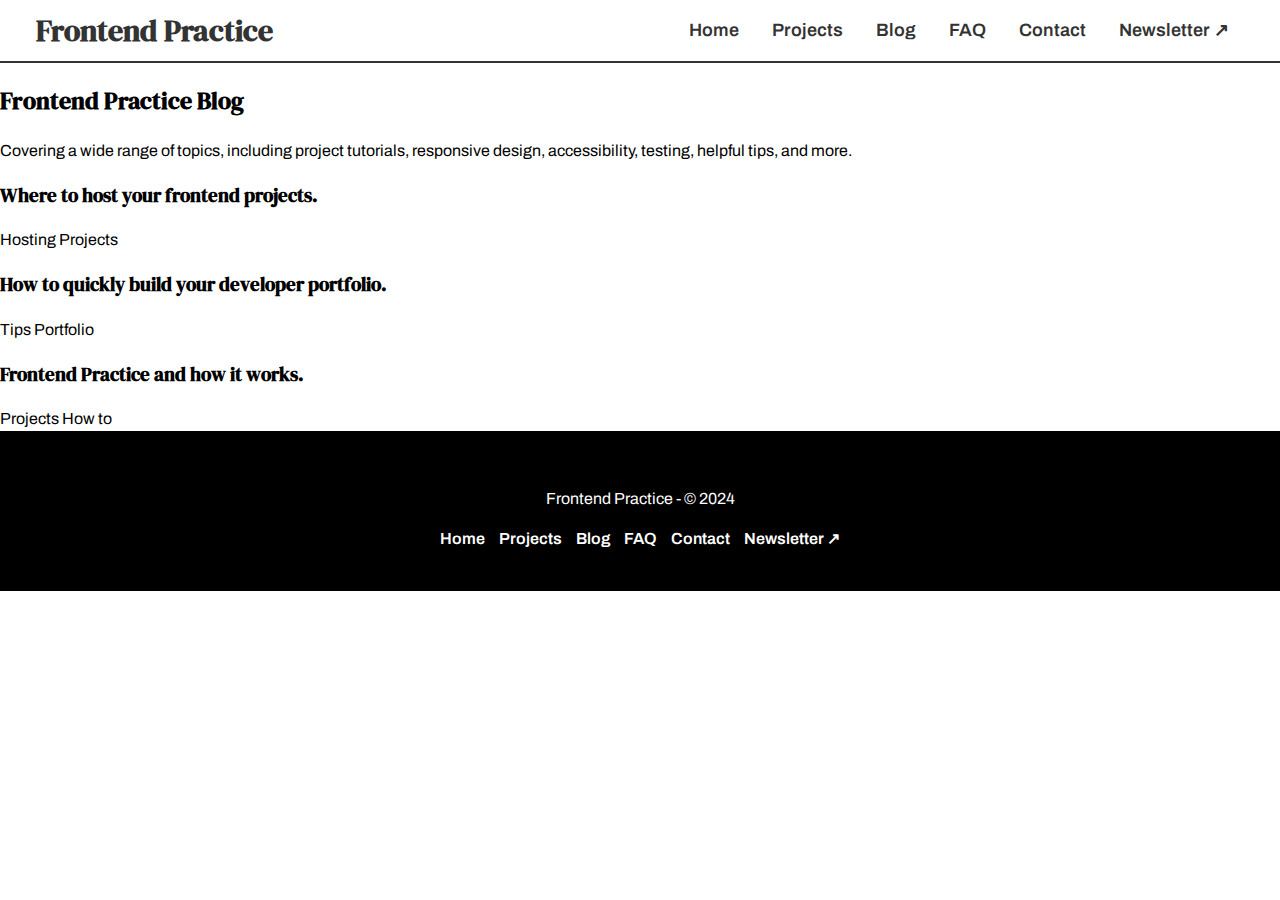
==== src/Blog.html @ d1310068 "blog" ====
<!DOCTYPE html>
<html lang="en">
  <head>
    <meta charset="UTF-8" />
    <meta name="viewport" content="width=device-width, initial-scale=1.0" />
    <title>Blog</title>
    <link rel="stylesheet" href="styles.css" />
    <script src="main.js" defer></script>
  </head>
  <body>
    <!-- Header -->
    <header class="header">
      <a href="/" class="logo">Frontend Practice</a>
      <div class="header-right">
        <a href="/">Home</a>
        <a href="projects.html">Projects</a>
        <a href="Blog.html">Blog</a>
        <a href="">FAQ</a>
        <a href="">Contact</a>
        <a href="">Newsletter ↗ </a>
      </div>
      <div class="menu">
        <button class="open-menu">
          <img
            src="https://www.frontendpractice.com/icons/hamburger-menu-50.png"
            alt="open menu"
          />
        </button>
        <button class="close-menu d-none">
          <img
            src="https://www.frontendpractice.com/icons/close-50.png"
            alt="close menu"
          />
        </button>
        <ul class="mobile-menu-items d-none">
          <div class="nav-items">
            <a href="/">Home</a>
            <a href="projects.html">Projects</a>
            <a href="Blog.html">Blog</a>
            <a href="">FAQ</a>
            <a href="">Contact</a>
            <a href="">Newsletter ↗ </a>
          </div>
        </ul>
      </div>
    </header>
    <!-- main content -->
    <main class="blog">
      <h2>Frontend Practice Blog</h2>
      <p>
        Covering a wide range of topics, including project tutorials, responsive
        design, accessibility, testing, helpful tips, and more.
      </p>
      <div class="blog-post">
        <div class="blog-card">
          <h3>Where to host your frontend projects.</h3>
          <div class="tags">
            <span>Hosting</span>
            <span>Projects</span>
          </div>
        </div>
        <div class="blog-card">
          <h3>How to quickly build your developer portfolio.</h3>
          <div class="tags">
            <span>Tips</span>
            <span>Portfolio</span>
          </div>
        </div>
        <div class="blog-card">
          <h3>Frontend Practice and how it works.</h3>
          <div class="tags">
            <span>Projects</span>
            <span>How to</span>
          </div>
        </div>
      </div>
    </main>
    <!-- Footer -->
    <footer class="footer">
      <div class="footer-section">
        <div>
          <p>Frontend Practice - © 2024</p>
        </div>
        <div class="footer-nav-links">
          <a href="/">Home</a>
          <a href="projects.html">Projects</a>
          <a href="Blog.html">Blog</a>
          <a href="">FAQ</a>
          <a href="">Contact</a>
          <a href="">Newsletter ↗ </a>
        </div>
      </div>
    </footer>
  </body>
</html>
---- src/styles.css ----
@import url("https://fonts.googleapis.com/css2?family=Archivo:ital,wght@0,100..900;1,100..900&family=DM+Serif+Display:ital@0;1&display=swap");

*,
::before,
::after {
  box-sizing: border-box;
}

body {
  padding: 0;
  margin: 0;
  font-family: "Archivo", sans-serif;
  scroll-behavior: smooth;
  text-rendering: optimizespeed;
  line-height: 1.5;
}

a {
  text-decoration: none;
  color: #333333;
  font-weight: 600;
  transition: color 0.2s ease 0s;
  cursor: pointer;
  &:hover {
    color: #000000;
    text-decoration: underline;
  }
}

button {
  background: transparent;
  outline: none;
  border: 0;
  cursor: pointer;
}

ul,
li {
  list-style: none;
  padding: 0;
  margin: 0;
}

img {
  width: 100%;
}

h1,
h2,
h3,
h4,
h5,
h6 {
  font-family: "DM Serif Display", serif;
}

form {
  width: 100%;
}

.primary-link,
.secondary-link {
  border: 2px solid black;
  border-radius: 0px;
  padding: 10px 15px;
  cursor: pointer;
  display: block;
  text-decoration: none;
  width: fit-content;
  &:hover {
    background: #000;
    color: #fff;
    text-decoration: none;
  }
}

.primary-link {
  background: white;
}

.view-all {
  border-radius: 0px;
  padding: 10px 15px;
  border: 2px solid black;
  cursor: pointer;
  display: block;
  text-decoration: none;
  background: #000;
  font-size: 16px;
  color: #fff;
  font-weight: 600;
  min-width: 100px;
}
.header {
  padding: 8px 36px;
  display: flex;
  justify-content: space-between;
  align-items: center;
  border-bottom: 2px solid #333;
}

.header .logo {
  font-size: 30px;
  font-family: "DM Serif Display", serif;
}

.header .header-right a {
  font-size: 18px;
  margin: 0 15px;
}

.header .menu {
  display: none;
}
.header .menu {
  display: none;
}

.d-none {
  display: none;
}

.main-body .hero-section {
  padding: 100px 36px;
  background: #faebd7;
  display: flex;
  align-items: center;
  justify-content: space-between;
  border-bottom: 2px solid #333;
}

.main-body .hero-section .hero-left {
  max-width: 600px;
  width: 100%;
}

.main-body .hero-section .hero-left h2 {
  font-size: 55px;
  line-height: 1.1;
  margin: 0;
}

.main-body .hero-section .hero-left p {
  width: 100%;
  max-width: 500px;
  margin: 20px 0px;
  font-size: 23px;
}
.main-body .hero-section .hero-left .link {
  display: flex;
  gap: 15px;
  align-items: center;
}

.main-body .learn-section {
  padding: 50px 18px;
}

.main-body .learn-section h2 {
  font-size: 36px;
  margin: auto auto 48px;
  max-width: 650px;
  text-align: center;
  line-height: 1.1;
}

.main-body .learn-section p {
  font-size: 26px;
  text-align: center;
  margin: auto;
  max-width: 450px;
}

.main-body .learn-section .features-container {
  margin: 75px auto 50px;
}

.main-body .learn-section .features-container .features {
  margin: auto;
  display: flex;
  flex-wrap: wrap;
  justify-content: center;
}

.features-container .features .feature-card {
  display: flex;
  justify-content: space-between;
  align-items: center;
  padding: 15px;
  background: white;
  max-width: 450px;
  border: 2px solid black;
  margin: 12px;
}

.features-container .features .feature-card img {
  max-width: 100px;
  margin-right: 30px;
}

.features-container .features .feature-card p {
  max-width: 300px;
  font-size: 18px;
  margin: 0px auto;
  text-align: center;
}

.main-body .learn-section .ready h2 {
  max-width: 400px;
  font-size: 30px;
  margin-bottom: 25px;
}

.main-body .learn-section .ready a {
  margin: 0 auto;
}

.projects {
  display: flex;
  flex-direction: column;
  align-items: center;
  max-width: 1600px;
  justify-content: center;
  margin: auto;
}

.projects .project-text h2 {
  font-size: 72px;
  margin: 72px 0px 24px;
}

.projects .project-text h3 {
  text-align: center;
  text-decoration: underline;
  font-size: 26px;
}

.projects .project-text .steps {
  margin-bottom: 12.5px;
}

.projects .project-text .steps li {
  font-size: 22px;
  max-width: 500px;
  margin: 10px 0px;
}

.projects .project-filter {
  padding: 0 16px;
  margin-top: 15px;
  align-items: center;
  display: flex;
  flex-direction: column;
}

.projects .project-filter .primary-link {
  font-weight: 600;
  min-width: 100px;
  font-size: 16px;
}

.project-filter .filter-btn {
  display: flex;
  align-items: center;
  gap: 10px;
  flex-wrap: wrap;
}

.project-filter .filter-btn .primary-link:nth-child(2) {
  &:hover {
    background: #bcff93;
    color: #000;
  }
}

.project-filter .filter-btn .primary-link:nth-child(3) {
  &:hover {
    background: #fcff74;
    color: #000;
  }
}
.project-filter .filter-btn .primary-link:nth-child(4) {
  &:hover {
    background: #ffd430;
    color: #000;
  }
}

.project-filter form #search {
  width: 100%;
  max-width: 445px;
  border: 2px solid;
  padding: 10px 15px;
  font-size: 20px;
  margin-top: 10px;
  &::placeholder {
    font-family: inherit;
    font-size: 18px;
  }
}

.projects .note {
  max-width: 650px;
  text-align: center;
  margin: 16px 0px;
  padding: 0px 16px;
}

.projects .note p {
  font-size: 18px;
  font-weight: 600;
  padding: 5px;
}
.footer {
  color: white;
  background: black;
  padding: 40px 20px;
}

.footer a {
  color: #fff;
}

.footer .footer-section {
  display: flex;
  flex-direction: column;
  align-items: center;
  justify-content: center;
}

.footer .footer-section .footer-nav-links {
  display: flex;
  flex-wrap: wrap;
  justify-content: space-between;
  width: calc(100% - 10px);
  max-width: 400px;
}

@keyframes mobileNav {
  from {
    width: 50px;
  }
  to {
    width: 100%;
  }
}

@media screen and (max-width: 768px) {
  .header {
    padding: 8px 18px;
  }
  .header .logo {
    font-size: 25px;
  }
  .header .header-right {
    display: none;
  }
  .header .menu {
    display: block;
  }
  .header .menu .open-menu img,
  .header .menu .close-menu img {
    width: 30px;
    height: 30px;
  }
  .header .menu .close-menu {
    z-index: 11111;
    position: relative;
  }
  .header .menu .close-menu img {
    align-self: flex-end;
  }
  .mobile-menu-items {
    min-height: 100vh;
    position: fixed;
    max-width: 300px;
    width: 100%;
    background: #ffffff;
    top: 0;
    right: 0;
    border-left: 2px solid #333;
    transition: width 0.3s ease-in-out 0s;
    animation-name: mobileNav;
    animation-duration: 0.5s;
  }
  .mobile-menu-items .nav-items {
    display: flex;
    flex-direction: column;
    align-items: start;
    font-size: 24px;
    padding: 25px;
    gap: 15px;
  }
  .mobile-menu-items .nav-items a {
    font-weight: 700;
  }
  .main-body .hero-section {
    padding: 100px 18px;
  }

  .main-body .hero-section .hero-left h2 {
    font-size: 33px;
  }

  .main-body .hero-section .hero-left p {
    margin: 18px 0px;
    font-size: 18px;
  }
  .main-body .hero-section {
    padding: 50px 18px;
  }
  .main-body .learn-section h2 {
    font-size: 26px;
    text-align: center;
    margin: auto auto 48px;
    max-width: 650px;
  }
  .projects .project-text h2 {
    font-size: 40px;
    margin: 33px 0;
    text-align: center;
  }
}

@media screen and (max-width: 500px) {
  .main-body .hero-section .hero-right {
    display: none;
  }
  .main-body .learn-section p {
    font-size: 20px;
  }
  .features-container .features .feature-card {
    flex-direction: column;
    justify-content: center;
  }
  .features-container .features .feature-card img {
    margin-bottom: 12px;
    max-width: 75px;
  }
  .footer .footer-section {
    align-items: start;
  }
  .footer .footer-section .footer-nav-links {
    flex-direction: column;
  }
  .projects .project-text .steps {
    padding: 0 16px;
  }
  .projects .project-text .steps li {
    font-size: 18px;
  }
  .projects .project-filter .filter-btn {
    max-width: 250px;
    justify-content: center;
    align-items: center;
  }
}
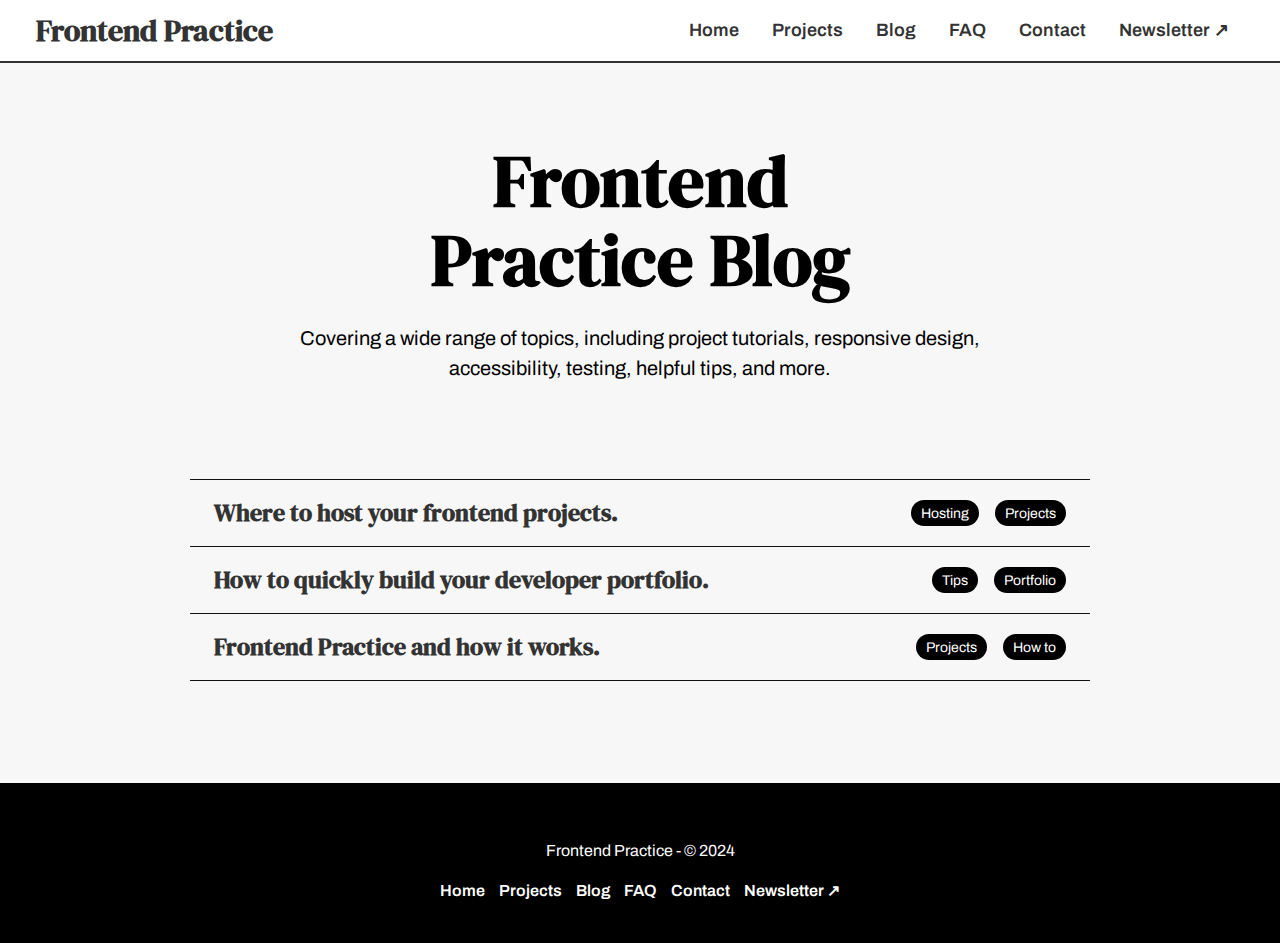
==== commit 271a8b8b: "faq" ====
--- a/src/Blog.html
+++ b/src/Blog.html
@@ -14,8 +14,8 @@
       <div class="header-right">
         <a href="/">Home</a>
         <a href="projects.html">Projects</a>
-        <a href="Blog.html">Blog</a>
-        <a href="">FAQ</a>
+        <a href="blog.html">Blog</a>
+        <a href="faq.html">FAQ</a>
         <a href="">Contact</a>
         <a href="">Newsletter ↗ </a>
       </div>
@@ -36,8 +36,8 @@
           <div class="nav-items">
             <a href="/">Home</a>
             <a href="projects.html">Projects</a>
-            <a href="Blog.html">Blog</a>
-            <a href="">FAQ</a>
+            <a href="blog.html">Blog</a>
+            <a href="faq.html">FAQ</a>
             <a href="">Contact</a>
             <a href="">Newsletter ↗ </a>
           </div>
@@ -84,8 +84,8 @@
         <div class="footer-nav-links">
           <a href="/">Home</a>
           <a href="projects.html">Projects</a>
-          <a href="Blog.html">Blog</a>
-          <a href="">FAQ</a>
+          <a href="blog.html">Blog</a>
+          <a href="faq.html">FAQ</a>
           <a href="">Contact</a>
           <a href="">Newsletter ↗ </a>
         </div>
--- a/src/styles.css
+++ b/src/styles.css
@@ -311,6 +311,90 @@
   font-weight: 600;
   padding: 5px;
 }
+
+.blog {
+  background: #f7f7f7;
+  min-height: 80vh;
+  display: flex;
+  justify-content: center;
+  align-items: center;
+  flex-direction: column;
+}
+
+.blog h2 {
+  margin: 72px auto 24px;
+  font-size: 72px;
+  text-align: center;
+  max-width: 500px;
+  line-height: 1.1;
+}
+
+.blog p {
+  font-size: 20px;
+  text-align: center;
+  margin-bottom: 96px;
+  margin-top: 0px;
+  max-width: 750px;
+}
+
+.blog .blog-post {
+  margin-bottom: 96px;
+  width: 100%;
+  max-width: 1200px;
+}
+
+.blog-post .blog-card {
+  border-top: 1px solid #111;
+  display: flex;
+  justify-content: space-between;
+  align-items: center;
+  margin: 0 auto;
+  max-width: 900px;
+  padding: 0px 24px;
+  transition: background 0.3s ease 0s, color 0.3s ease 0s;
+  &:last-child {
+    border-bottom: 1px solid #111;
+  }
+  &:hover {
+    background: #ececec;
+  }
+}
+
+.blog-post .blog-card h3 {
+  font-weight: 600;
+  font-size: 24px;
+  color: #333;
+  margin: 15px 0;
+}
+
+.blog-post .blog-card .tags {
+  display: flex;
+  justify-content: space-between;
+  align-items: center;
+  gap: 10px;
+}
+
+.blog-post .blog-card .tags span {
+  background: #000;
+  color: #fff;
+  border-radius: 100px;
+  padding: 2.5px 10px;
+  margin: 0px 0px 0px 6px;
+  font-size: 14px;
+  &:hover {
+    background: #fff;
+    color: #000;
+  }
+}
+
+.faq h2 {
+  text-align: center;
+  font-size: 72px;
+  margin: 72px auto 48px;
+  max-width: 600px;
+  line-height: 1.1;
+}
+
 .footer {
   color: white;
   background: black;
